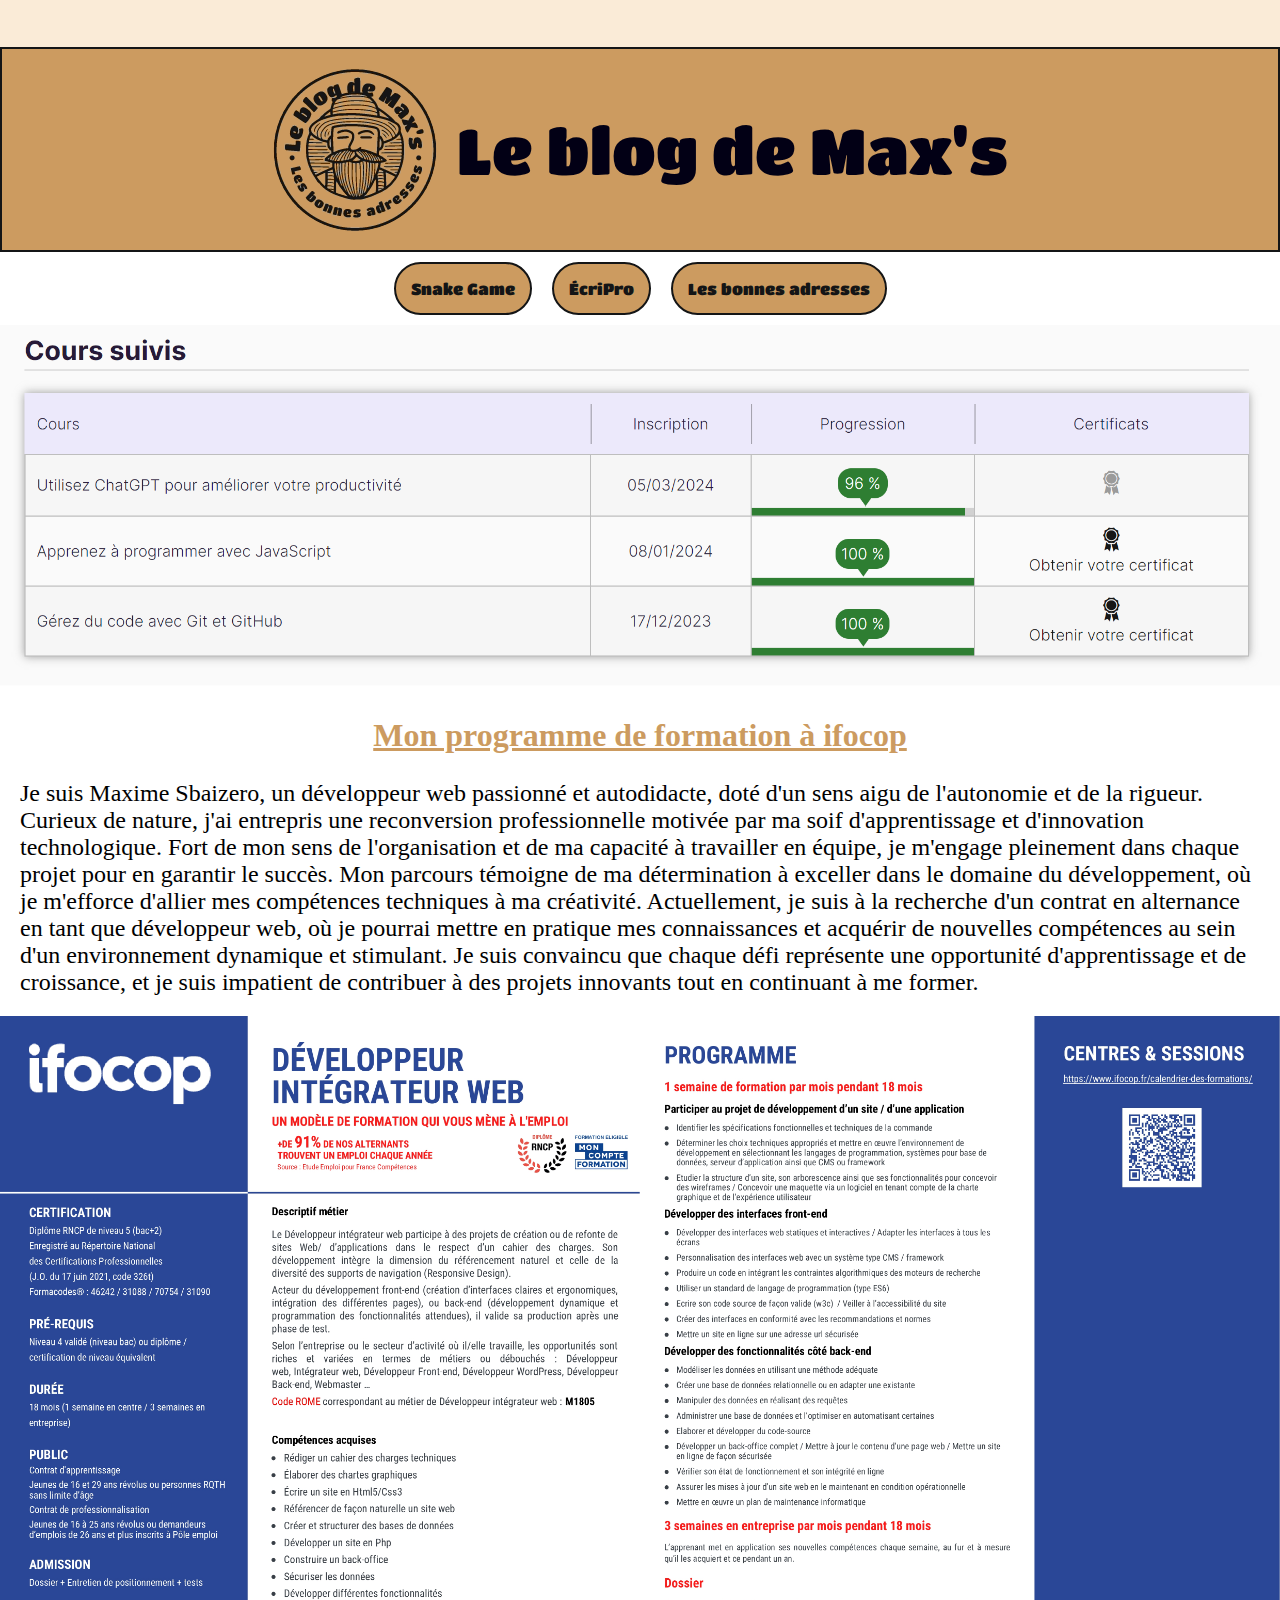
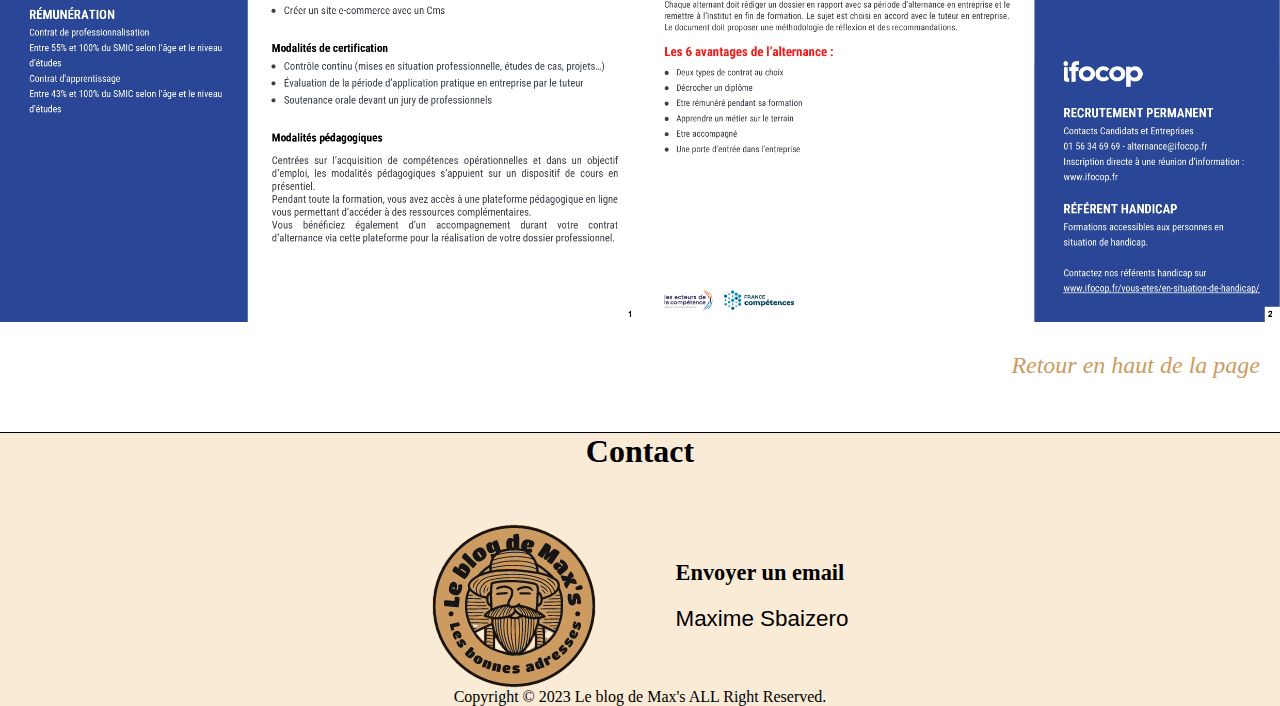
==== index.html @ b301371c "ajout du site sur git" ====
<!DOCTYPE html>
<html lang="en">

<head>
    <link href='https://fonts.googleapis.com/css?family=Titan One' rel='stylesheet'>
    <link rel="shortcut icon" href="/Assets/logo_site/logo-top.png" type="image/x-icon">
    <link rel="stylesheet" href="https://cdnjs.cloudflare.com/ajax/libs/font-awesome/6.4.2/css/all.min.css"
        integrity="sha512-z3gLpd7yknf1YoNbCzqRKc4qyor8gaKU1qmn+CShxbuBusANI9QpRohGBreCFkKxLhei6S9CQXFEbbKuqLg0DA=="
        crossorigin="anonymous" referrerpolicy="no-referrer" />
    <link rel="stylesheet" href="/Styles/main.css">
    <link rel="stylesheet" href="https://cdnjs.cloudflare.com/ajax/libs/font-awesome/6.4.2/css/all.min.css"
        integrity="sha512-z3gLpd7yknf1YoNbCzqRKc4qyor8gaKU1qmn+CShxbuBusANI9QpRohGBreCFkKxLhei6S9CQXFEbbKuqLg0DA=="
        crossorigin="anonymous" referrerpolicy="no-referrer" />
    <meta charset="UTF-8">
    <meta name="viewport" content="width=device-width, initial-scale=1.0">
    <title>Le blog de Max's</title>
</head>

<body>
    <div id="scroll-container">
        <div id="scroll-text">Ce site est en cours de création *-*.</div>
    </div>
    <header>
        <!--///////////////////////////////////////////////top accueil//////////////////////////////////////////////////////////////-->
        <div class="flex flex-center gap-20 top-site"><img src="/Assets/logo_site/logo-en-png.png" alt="logo-top">
            <p class="titre">Le blog de Max's</p>
        </div>
        <div class="flex gap-20 accueil flex-center">
            <div class="padding menu"><a class="disable" href="snake-game.html">Snake Game</a></div>
            <div class="padding menu"><a class="disable" href="ecriPro.html">ÉcriPro</a></div>
            <div class="padding menu"><a class="disable" href="les_bonnes_adresses.html">Les bonnes adresses</a></div>
        </div>
    </header>
    <!--///////////////////////////////////////////////////body site///////////////////////////////////////////////////////////////////-->
    <div>
        <img width="100%" src="/Assets/cours_execute.png" alt="liste des cours executer">
    </div>
    <div>
        <h2 class="prog">Mon programme de formation à ifocop</h2>
        <p class="margin">
            Je suis Maxime Sbaizero, un développeur web passionné et autodidacte, doté d'un sens aigu de l'autonomie et de la rigueur. Curieux de nature, j'ai entrepris une reconversion professionnelle motivée par ma soif d'apprentissage et d'innovation technologique. Fort de mon sens de l'organisation et de ma capacité à travailler en équipe, je m'engage pleinement dans chaque projet pour en garantir le succès. Mon parcours témoigne de ma détermination à exceller dans le domaine du développement, où je m'efforce d'allier mes compétences techniques à ma créativité. Actuellement, je suis à la recherche d'un contrat en alternance en tant que développeur web, où je pourrai mettre en pratique mes connaissances et acquérir de nouvelles compétences au sein d'un environnement dynamique et stimulant. Je suis convaincu que chaque défi représente une opportunité d'apprentissage et de croissance, et je suis impatient de contribuer à des projets innovants tout en continuant à me former.
        </p>
    </div>
    <div class="flex" >
    <img class="flex" width="50%" src="/Assets/programme_de_formation/developpeur-integrateur-web-alternance_page-0001.jpg" alt="programme de formation ">
    <img class="flex" width="50%" src="/Assets/programme_de_formation/developpeur-integrateur-web-alternance_page-0002.jpg" alt="programme de formation ">
</div>
<div class="flex flex-end-h retour margin-top">
    <a class="retour" href="index.html">Retour en haut de la page</a>
</div>
    <!--////////////////////////////////////////////////////footer/////////////////////////////////////////////////////////////////////-->
    <footer>
        <div>
            <div>
                <h5 class="flex flex-center">Contact</h5>
                <div>
                    <div class="flex logo-bot"><img class="logo-bottom" src="/Assets/logo_site/logo-en-png.png"
                            alt="logo">
                        <ul>
                            <ol>
                                <i class="fa-regular fa-envelope fa-flip fa-2xl" style="color: rgb(204, 155, 96);"></i>
                                <a class="mail" href="mailto:maximesbaizero@gmail.com">Envoyer un email</a>
                            </ol>
                            <ol>
                                <a class="social" href="https://www.linkedin.com/in/maxime-sbaizero-2606a0180"><i
                                        class="fa-brands fa-linkedin fa-beat fa-2xl"
                                        style="color: rgb(204, 155, 96);"></i> Maxime Sbaizero</a>
                            </ol>
                        </ul>
                    </div>
                </div>
            </div>
        </div>
        <div class="flex flex-center-h">
            Copyright © 2023 Le blog de Max's ALL Right Reserved.
        </div>
    </footer>
</body>

</html>
---- Styles/main.css ----
@import url(/Styles/framework.css);
@import url(/Styles/style.css);
@import url(/Styles/Style_ecritpro.css);
@import url(/Styles/style_snake.css);


@media screen and (max-width: 739px) {

    header .top-site p {
        display: none;
    }
}

@media screen and (max-width: 730px) {
    footer .logo-bottom {
        display: none;
    }
}

@media screen and (max-width: 730px) {
    footer .logo-bot {
        padding-top: 0px;
    }
}

@media screen and (max-width: 730px) {
    footer h5 {
        padding-bottom: 0px;
        margin-bottom: 0px;
    }

    main {
        margin-left: 0px;
        margin-right: 0px;
    }

    main #btnValiderMot {
        padding-right: 60px;
    }

    main .optionSource {
        margin: 0%;
        padding: 0%;
    }
}

@media screen and (max-width: 750px) {
    .wrapper {
        width: 90vmin;
        height: 115vmin;
    }

    .game-details {
        font-size: 1rem;
        padding: 15px 27px;
    }

    .controls {
        display: flex;
    }

    .controls i {
        padding: 15px 0;
        font-size: 1rem;
    }
}
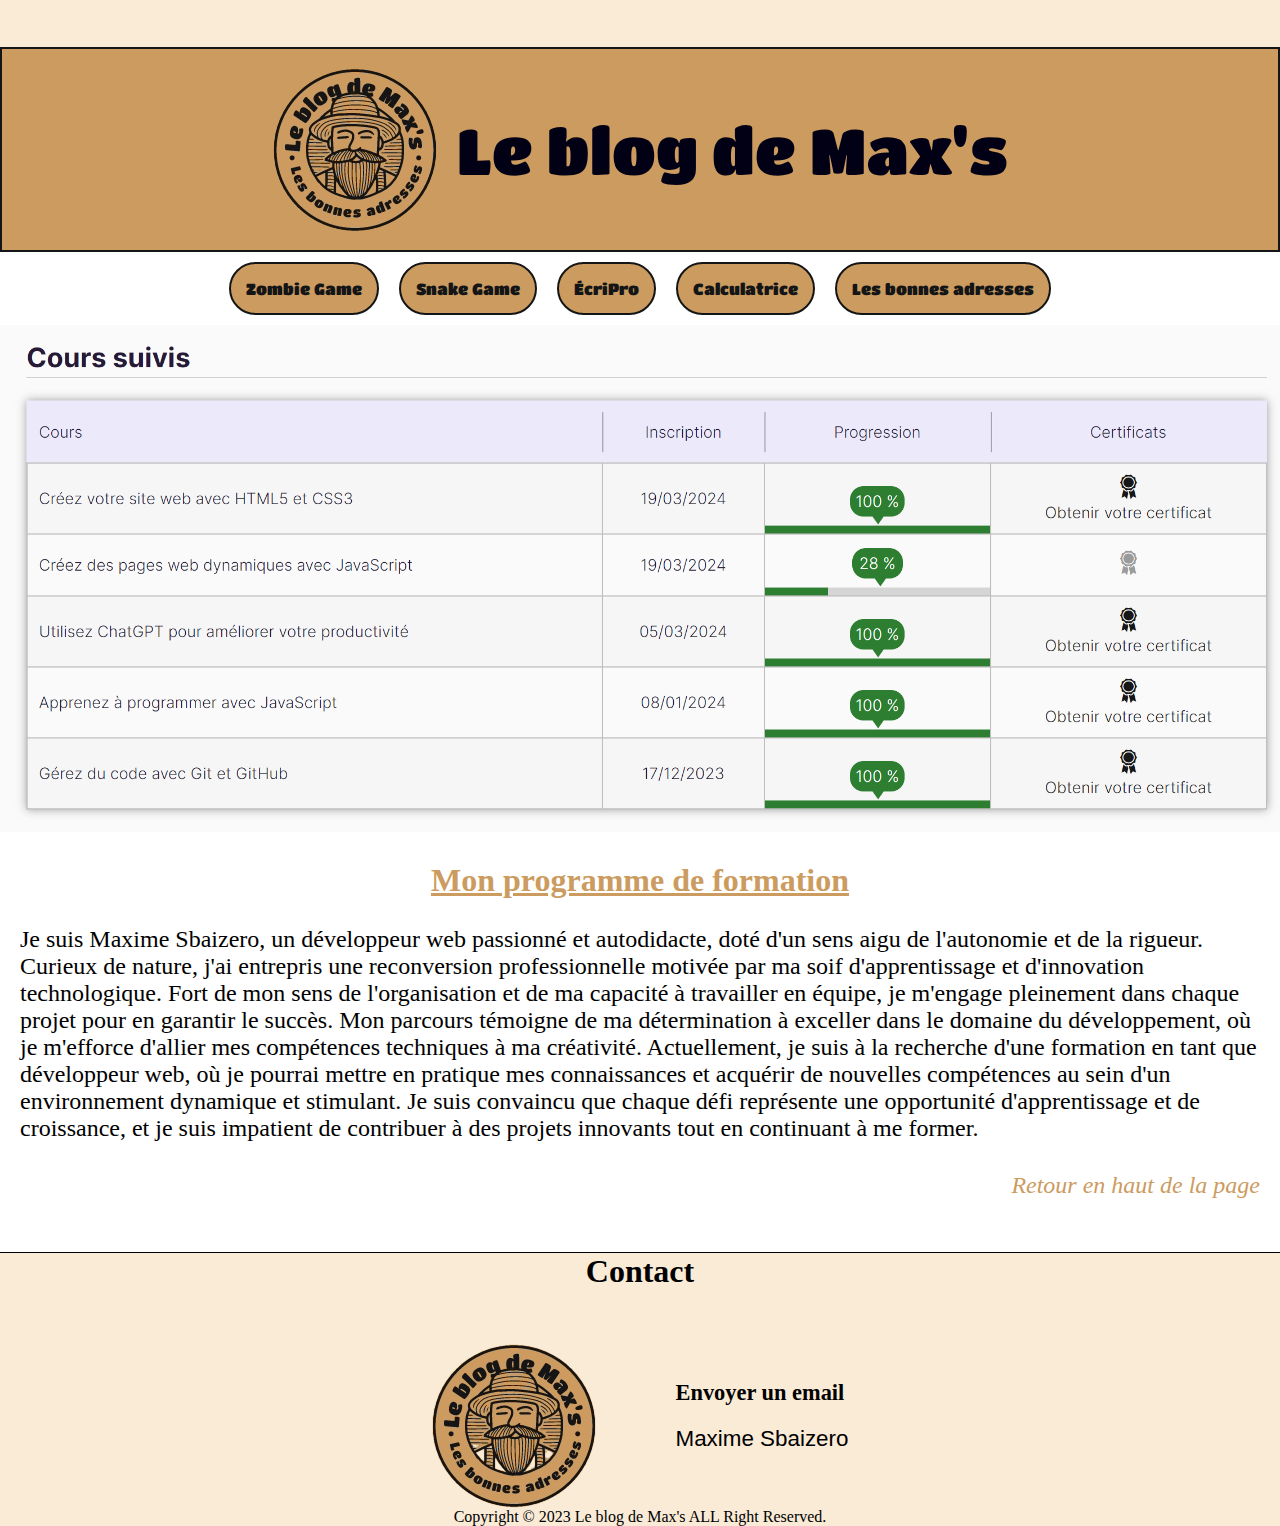
==== commit 8f6d5b6e: "ajout" ====
--- a/index.html
+++ b/index.html
@@ -26,8 +26,10 @@
             <p class="titre">Le blog de Max's</p>
         </div>
         <div class="flex gap-20 accueil flex-center">
+            <div class="padding menu"><a class="disable" href="indexZombie.html">Zombie Game</a></div>
             <div class="padding menu"><a class="disable" href="snake-game.html">Snake Game</a></div>
             <div class="padding menu"><a class="disable" href="ecriPro.html">ÉcriPro</a></div>
+            <div class="padding menu"><a class="disable" href="calculatrice.html">Calculatrice</a></div>
             <div class="padding menu"><a class="disable" href="les_bonnes_adresses.html">Les bonnes adresses</a></div>
         </div>
     </header>
@@ -36,19 +38,15 @@
         <img width="100%" src="/Assets/cours_execute.png" alt="liste des cours executer">
     </div>
     <div>
-        <h2 class="prog">Mon programme de formation à ifocop</h2>
+        <h2 class="prog">Mon programme de formation</h2>
         <p class="margin">
-            Je suis Maxime Sbaizero, un développeur web passionné et autodidacte, doté d'un sens aigu de l'autonomie et de la rigueur. Curieux de nature, j'ai entrepris une reconversion professionnelle motivée par ma soif d'apprentissage et d'innovation technologique. Fort de mon sens de l'organisation et de ma capacité à travailler en équipe, je m'engage pleinement dans chaque projet pour en garantir le succès. Mon parcours témoigne de ma détermination à exceller dans le domaine du développement, où je m'efforce d'allier mes compétences techniques à ma créativité. Actuellement, je suis à la recherche d'un contrat en alternance en tant que développeur web, où je pourrai mettre en pratique mes connaissances et acquérir de nouvelles compétences au sein d'un environnement dynamique et stimulant. Je suis convaincu que chaque défi représente une opportunité d'apprentissage et de croissance, et je suis impatient de contribuer à des projets innovants tout en continuant à me former.
+            Je suis Maxime Sbaizero, un développeur web passionné et autodidacte, doté d'un sens aigu de l'autonomie et de la rigueur. Curieux de nature, j'ai entrepris une reconversion professionnelle motivée par ma soif d'apprentissage et d'innovation technologique. Fort de mon sens de l'organisation et de ma capacité à travailler en équipe, je m'engage pleinement dans chaque projet pour en garantir le succès. Mon parcours témoigne de ma détermination à exceller dans le domaine du développement, où je m'efforce d'allier mes compétences techniques à ma créativité. Actuellement, je suis à la recherche d'une formation en tant que développeur web, où je pourrai mettre en pratique mes connaissances et acquérir de nouvelles compétences au sein d'un environnement dynamique et stimulant. Je suis convaincu que chaque défi représente une opportunité d'apprentissage et de croissance, et je suis impatient de contribuer à des projets innovants tout en continuant à me former.
         </p>
     </div>
-    <div class="flex" >
-    <img class="flex" width="50%" src="/Assets/programme_de_formation/developpeur-integrateur-web-alternance_page-0001.jpg" alt="programme de formation ">
-    <img class="flex" width="50%" src="/Assets/programme_de_formation/developpeur-integrateur-web-alternance_page-0002.jpg" alt="programme de formation ">
-</div>
 <div class="flex flex-end-h retour margin-top">
     <a class="retour" href="index.html">Retour en haut de la page</a>
 </div>
-    <!--////////////////////////////////////////////////////footer/////////////////////////////////////////////////////////////////////-->
+    <!--///////////////////////////////////////////////////footer////////////////////////////////////////////////////////////////////-->
     <footer>
         <div>
             <div>
